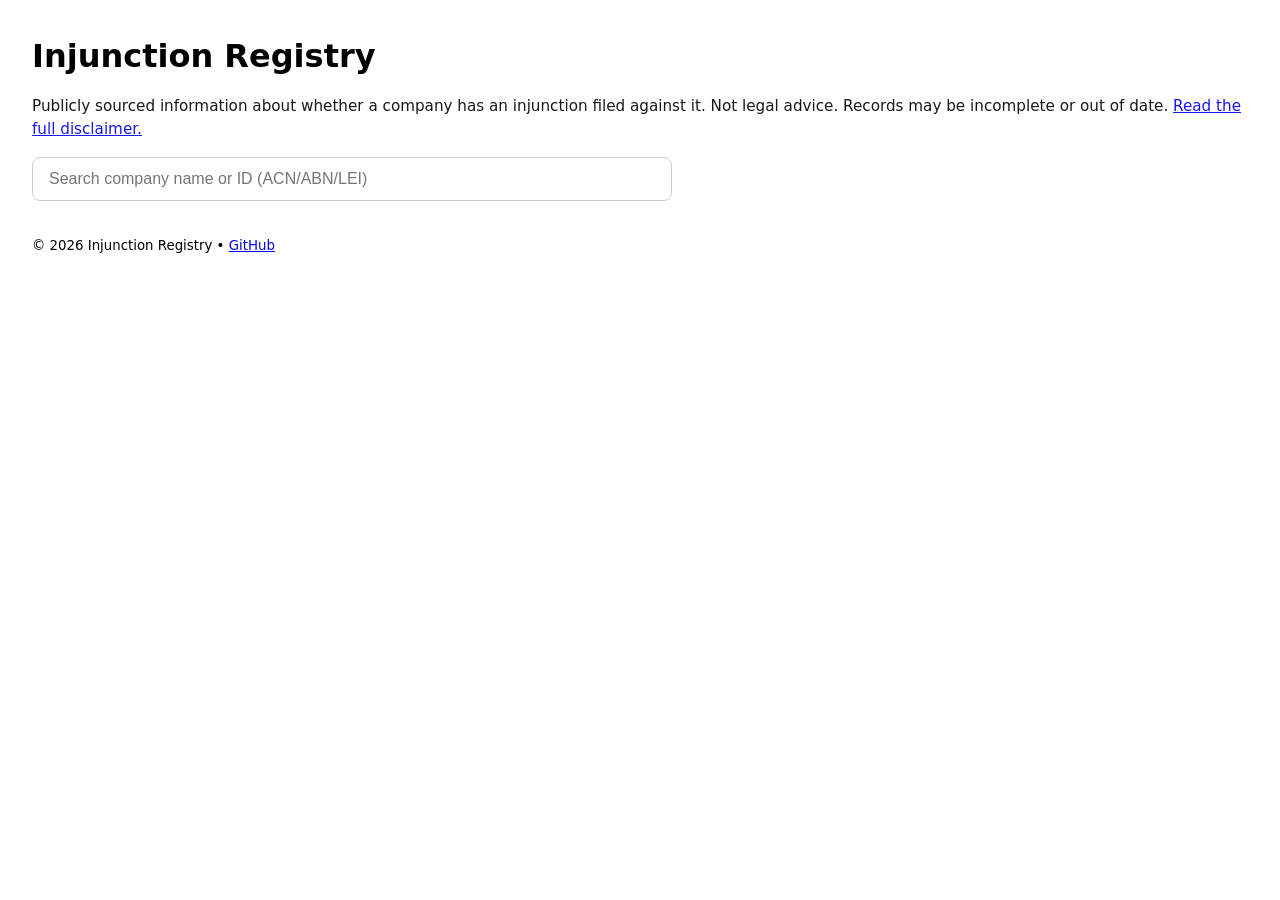
==== docs/index.html @ 7a78e607 "fix: split into private->public architecture" ====
<!doctype html>
<html lang="en">
<head>
  <meta charset="utf-8" />
  <title>Injunction Registry (Public Dataset)</title>
  <meta name="viewport" content="width=device-width, initial-scale=1" />
  <link href="./styles.css" rel="stylesheet" />
</head>
<body>
  <header>
    <h1>Injunction Registry</h1>
    <p class="disclaimer">
      Publicly sourced information about whether a company has an injunction filed against it.
      Not legal advice. Records may be incomplete or out of date.
      <a href="./disclaimer.html">Read the full disclaimer.</a>
    </p>
  </header>

  <main>
    <label for="query" class="sr-only">Search company</label>
    <input id="query" type="search" placeholder="Search company name or ID (ACN/ABN/LEI)" autocomplete="off" />
    <div id="results"></div>
    <div id="details"></div>
  </main>

  <footer>
    <small>© 2026 Injunction Registry • <a href="https://github.com/ausinjunctionlist/injunction-registry">GitHub</a></small>
  </footer>

  <script src="./app.js"></script>
</body>
</html>
---- docs/styles.css ----
:root { color-scheme: light dark; }
body { font-family: system-ui, -apple-system, Segoe UI, Roboto, Arial, sans-serif; margin: 2rem; line-height: 1.5; }
header { margin-bottom: 1rem; }
h1 { margin: 0 0 .5rem 0; }
.disclaimer { font-size: .95rem; opacity: .9; }
#query { width: 100%; max-width: 640px; padding: .75rem 1rem; font-size: 1rem; border-radius: .5rem; border: 1px solid #ccc; }
#results { margin-top: 1rem; display: grid; gap: .5rem; max-width: 720px; }
.result { padding: .75rem 1rem; border: 1px solid #ddd; border-radius: .5rem; cursor: pointer; display: flex; justify-content: space-between; }
.badge { padding: .15rem .5rem; border-radius: .375rem; font-size: .85rem; }
.badge.ok { background: #e7f5e9; color: #1b5e20; border: 1px solid #a5d6a7; }
.badge.warn { background: #fff3e0; color: #e65100; border: 1px solid #ffcc80; }
#details { margin-top: 1rem; max-width: 720px; }
.case { border-left: 3px solid #888; padding-left: .75rem; margin: .5rem 0; }
.sr-only { position: absolute; left: -10000px; width: 1px; height: 1px; overflow: hidden; }
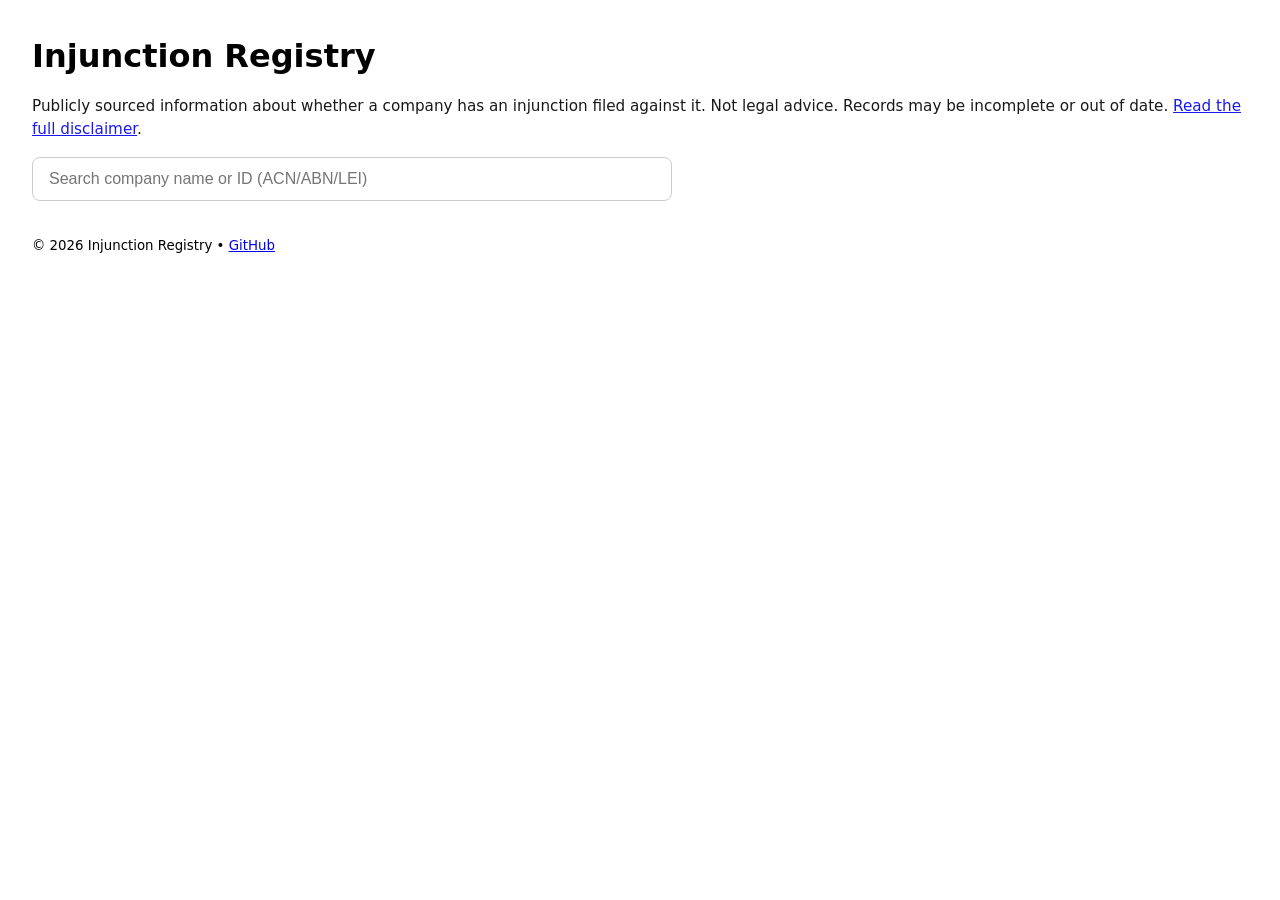
==== commit 57a6bc7e: "Publish site from source 30f07dafb49874d99272e852e182efeab741c075" ====
--- a/docs/index.html
+++ b/docs/index.html
@@ -4,7 +4,7 @@
   <meta charset="utf-8" />
   <title>Injunction Registry (Public Dataset)</title>
   <meta name="viewport" content="width=device-width, initial-scale=1" />
-  <link href="./styles.css" rel="stylesheet" />
+  <link rel="stylesheet" href="./styles.css" />
 </head>
 <body>
   <header>
@@ -12,7 +12,7 @@
     <p class="disclaimer">
       Publicly sourced information about whether a company has an injunction filed against it.
       Not legal advice. Records may be incomplete or out of date.
-      <a href="./disclaimer.html">Read the full disclaimer.</a>
+      <a href="./disclaimer.html">Read the full disclaimer</a>.
     </p>
   </header>
 
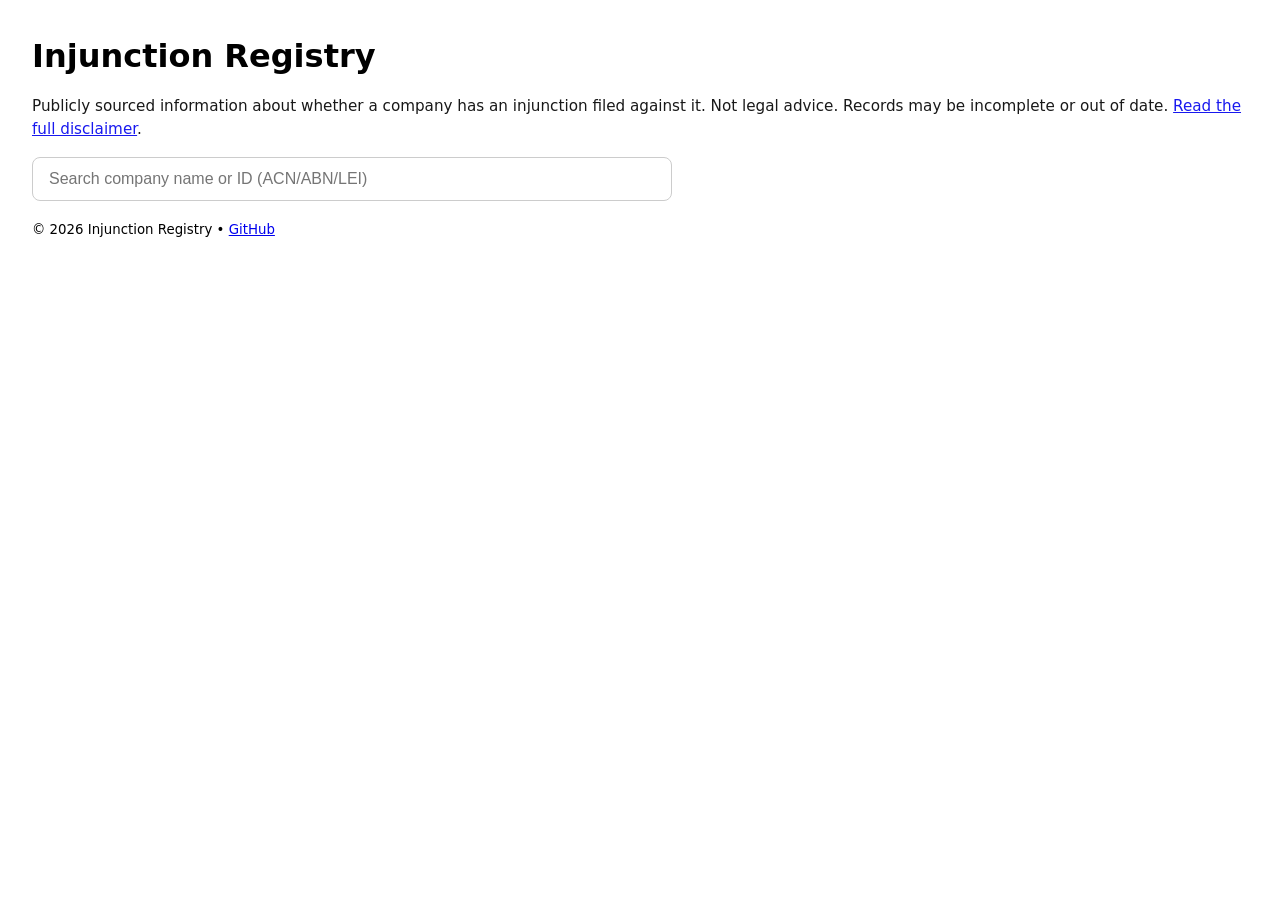
==== commit e02fa29c: "fix: added disclosure" ====
--- a/docs/index.html
+++ b/docs/index.html
@@ -2,9 +2,9 @@
 <html lang="en">
 <head>
   <meta charset="utf-8" />
-  <title>Injunction Registry (Public Dataset)</title>
+  <title>Injunction Registry</title>
   <meta name="viewport" content="width=device-width, initial-scale=1" />
-  <link rel="stylesheet" href="./styles.css" />
+  <link rel="stylesheet" href="./styles.css">
 </head>
 <body>
   <header>
@@ -20,7 +20,6 @@
     <label for="query" class="sr-only">Search company</label>
     <input id="query" type="search" placeholder="Search company name or ID (ACN/ABN/LEI)" autocomplete="off" />
     <div id="results"></div>
-    <div id="details"></div>
   </main>
 
   <footer>
--- a/docs/styles.css
+++ b/docs/styles.css
@@ -9,6 +9,5 @@
 .badge { padding: .15rem .5rem; border-radius: .375rem; font-size: .85rem; }
 .badge.ok { background: #e7f5e9; color: #1b5e20; border: 1px solid #a5d6a7; }
 .badge.warn { background: #fff3e0; color: #e65100; border: 1px solid #ffcc80; }
-#details { margin-top: 1rem; max-width: 720px; }
 .case { border-left: 3px solid #888; padding-left: .75rem; margin: .5rem 0; }
 .sr-only { position: absolute; left: -10000px; width: 1px; height: 1px; overflow: hidden; }
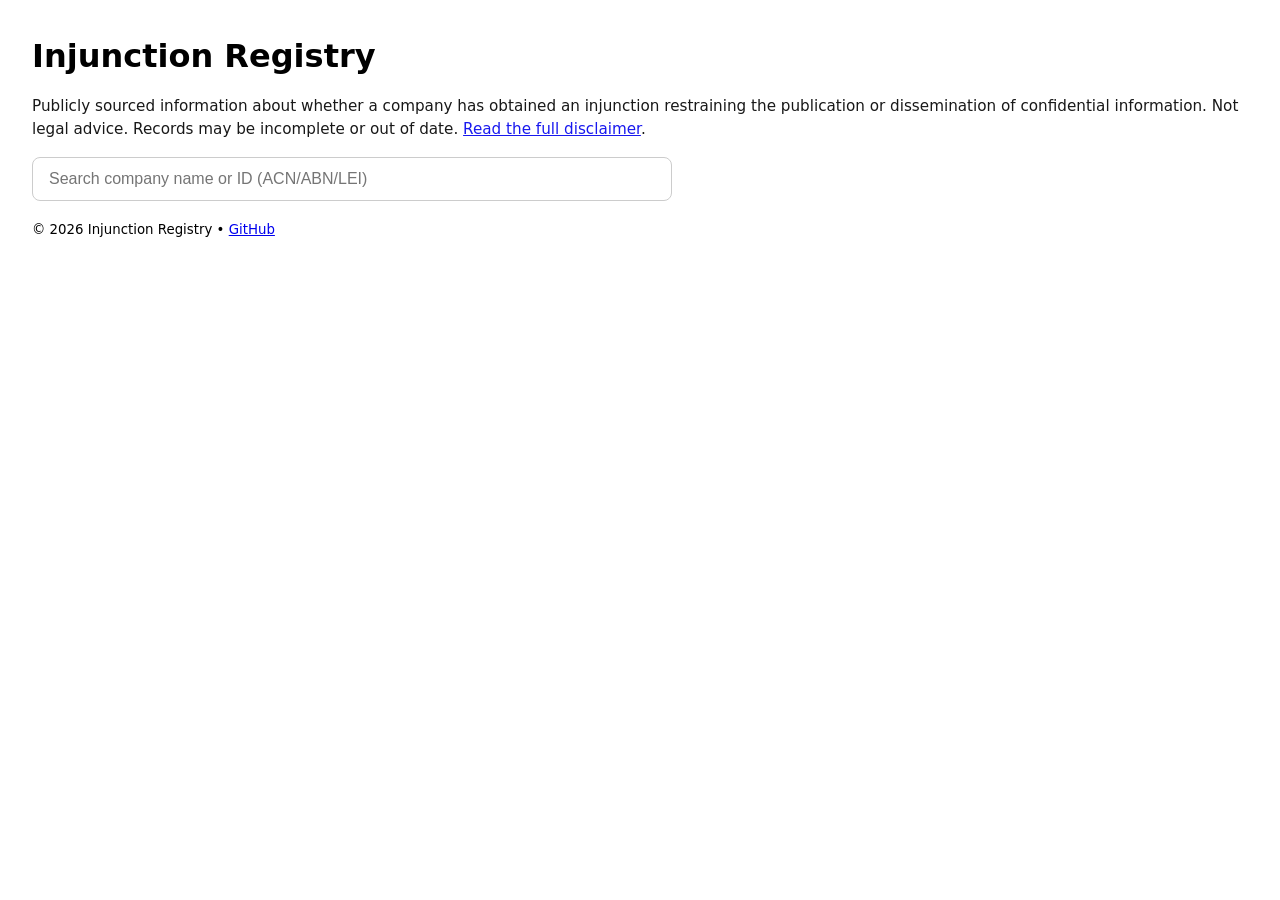
==== commit fe686dba: "Publish site from source bae379f884df9584ce7d78a48cb164687838b15f" ====
--- a/docs/index.html
+++ b/docs/index.html
@@ -4,13 +4,13 @@
   <meta charset="utf-8" />
   <title>Injunction Registry</title>
   <meta name="viewport" content="width=device-width, initial-scale=1" />
-  <link rel="stylesheet" href="./styles.css">
+  <link rel="stylesheet" href="./styles.css?v=20260317">
 </head>
 <body>
   <header>
     <h1>Injunction Registry</h1>
     <p class="disclaimer">
-      Publicly sourced information about whether a company has an injunction filed against it.
+      Publicly sourced information about whether a company has obtained an injunction restraining the publication or dissemination of confidential information.
       Not legal advice. Records may be incomplete or out of date.
       <a href="./disclaimer.html">Read the full disclaimer</a>.
     </p>
@@ -20,12 +20,13 @@
     <label for="query" class="sr-only">Search company</label>
     <input id="query" type="search" placeholder="Search company name or ID (ACN/ABN/LEI)" autocomplete="off" />
     <div id="results"></div>
+    <div id="details"></div>
   </main>
 
   <footer>
     <small>© 2026 Injunction Registry • <a href="https://github.com/ausinjunctionlist/injunction-registry">GitHub</a></small>
   </footer>
 
-  <script src="./app.js"></script>
+  <script src="./app.js?v=20260317" defer></script>
 </body>
 </html>
--- a/docs/styles.css
+++ b/docs/styles.css
@@ -3,11 +3,55 @@
 header { margin-bottom: 1rem; }
 h1 { margin: 0 0 .5rem 0; }
 .disclaimer { font-size: .95rem; opacity: .9; }
-#query { width: 100%; max-width: 640px; padding: .75rem 1rem; font-size: 1rem; border-radius: .5rem; border: 1px solid #ccc; }
-#results { margin-top: 1rem; display: grid; gap: .5rem; max-width: 720px; }
-.result { padding: .75rem 1rem; border: 1px solid #ddd; border-radius: .5rem; cursor: pointer; display: flex; justify-content: space-between; }
-.badge { padding: .15rem .5rem; border-radius: .375rem; font-size: .85rem; }
-.badge.ok { background: #e7f5e9; color: #1b5e20; border: 1px solid #a5d6a7; }
-.badge.warn { background: #fff3e0; color: #e65100; border: 1px solid #ffcc80; }
-.case { border-left: 3px solid #888; padding-left: .75rem; margin: .5rem 0; }
+
+/* Search input */
+#query {
+  width: 100%;
+  max-width: 640px;
+  padding: .75rem 1rem;
+  font-size: 1rem;
+  border-radius: .5rem;
+  border: 1px solid #ccc;
+}
+
+/* Results container – simple block flow (no grid) */
+#results {
+  margin-top: 1rem;
+  max-width: 720px;
+}
+
+/* Each result as a simple card */
+.result {
+  border: 1px solid #e3e3e3;
+  border-radius: 6px;
+  padding: 0.75rem 1rem;
+  margin: 0.75rem 0;
+}
+
+/* Clickable header area */
+.result-header { cursor: pointer; }
+.result-header:hover { background: rgba(0,0,0,0.02); }
+
+/* Title lines */
+.result-title { font-weight: 600; }
+.result-subtitle { font-size: 0.9rem; opacity: 0.8; }
+
+/* Natural dropdown below the header */
+.result-details {
+  display: none;
+  margin-top: 0.75rem;
+  padding-top: 0.75rem;
+  border-top: 1px solid #eee;
+}
+.result-details.open { display: block; }
+
+/* Case block */
+.case {
+  margin: 0.5rem 0;
+  padding-left: 0.75rem;
+  border-left: 3px solid #bbb;
+}
+
+/* Utilities */
+.muted { opacity: 0.8; }
 .sr-only { position: absolute; left: -10000px; width: 1px; height: 1px; overflow: hidden; }
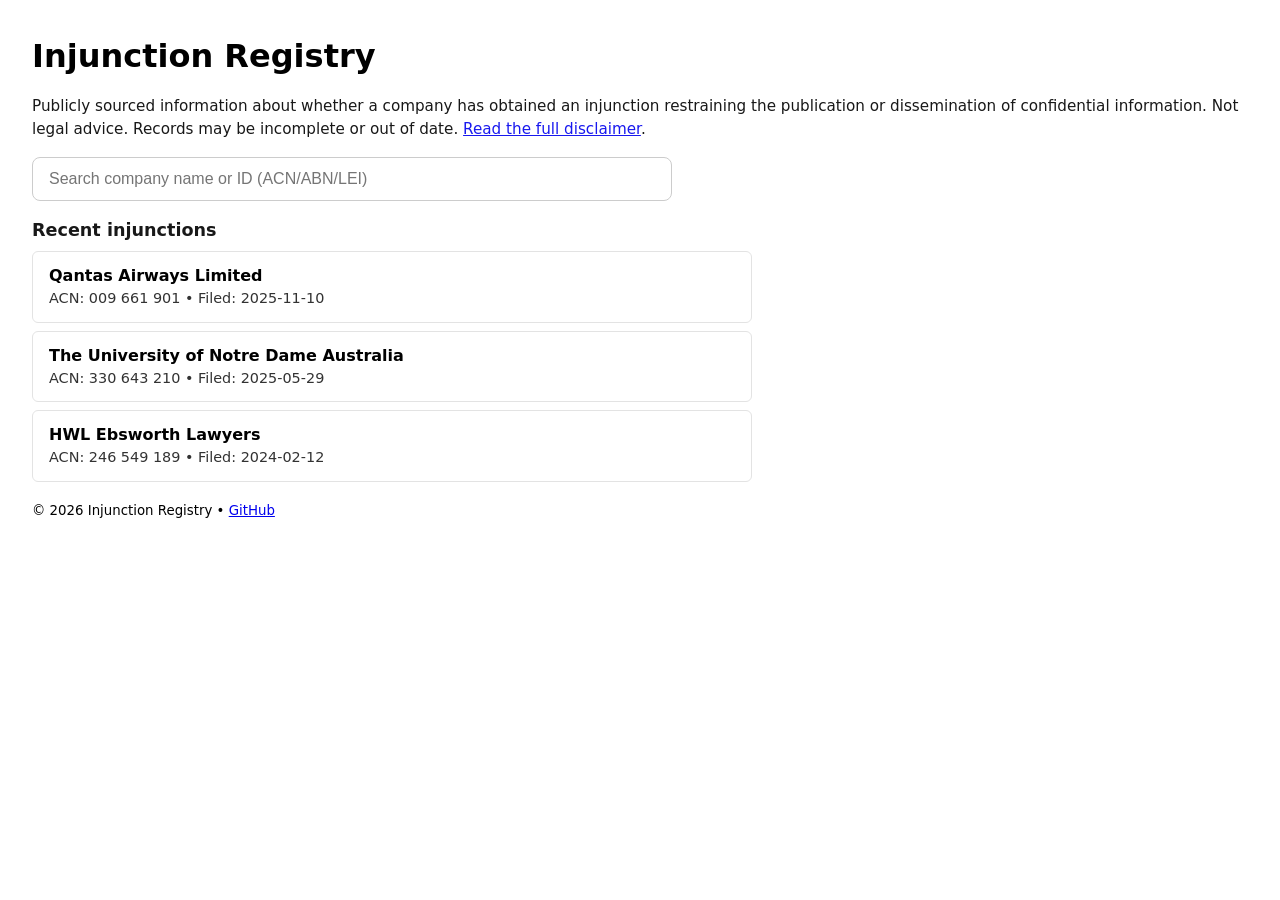
==== commit 1450385f: "Publish site from source dc8c4707968546e383a0c0b083dac0db8c25f7e2" ====
--- a/docs/index.html
+++ b/docs/index.html
@@ -19,6 +19,15 @@
   <main>
     <label for="query" class="sr-only">Search company</label>
     <input id="query" type="search" placeholder="Search company name or ID (ACN/ABN/LEI)" autocomplete="off" />
+    
+    
+    <!-- Recent injunctions (populated by JS) -->
+      <section id="recent-section" aria-label="Recent injunctions">
+        <h2 class="section-title">Recent injunctions</h2>
+        <div id="recent"></div>
+      </section>
+
+    
     <div id="results"></div>
     <div id="details"></div>
   </main>
--- a/docs/styles.css
+++ b/docs/styles.css
@@ -54,4 +54,26 @@
 
 /* Utilities */
 .muted { opacity: 0.8; }
-.sr-only { position: absolute; left: -10000px; width: 1px; height: 1px; overflow: hidden; }+.sr-only { position: absolute; left: -10000px; width: 1px; height: 1px; overflow: hidden; }
+
+.section-title {
+  margin: 1rem 0 .5rem 0;
+  font-size: 1.1rem;
+  font-weight: 600;
+  opacity: 0.9;
+}
+
+#recent {
+  max-width: 720px;
+}
+
+/* Reuse the same card style as results */
+#recent .result {
+  border: 1px solid #e3e3e3;
+  border-radius: 6px;
+  padding: 0.75rem 1rem;
+  margin: 0.5rem 0;
+}
+
+#recent .result-title { font-weight: 600; }
+#recent .result-subtitle { font-size: 0.9rem; opacity: 0.8; }
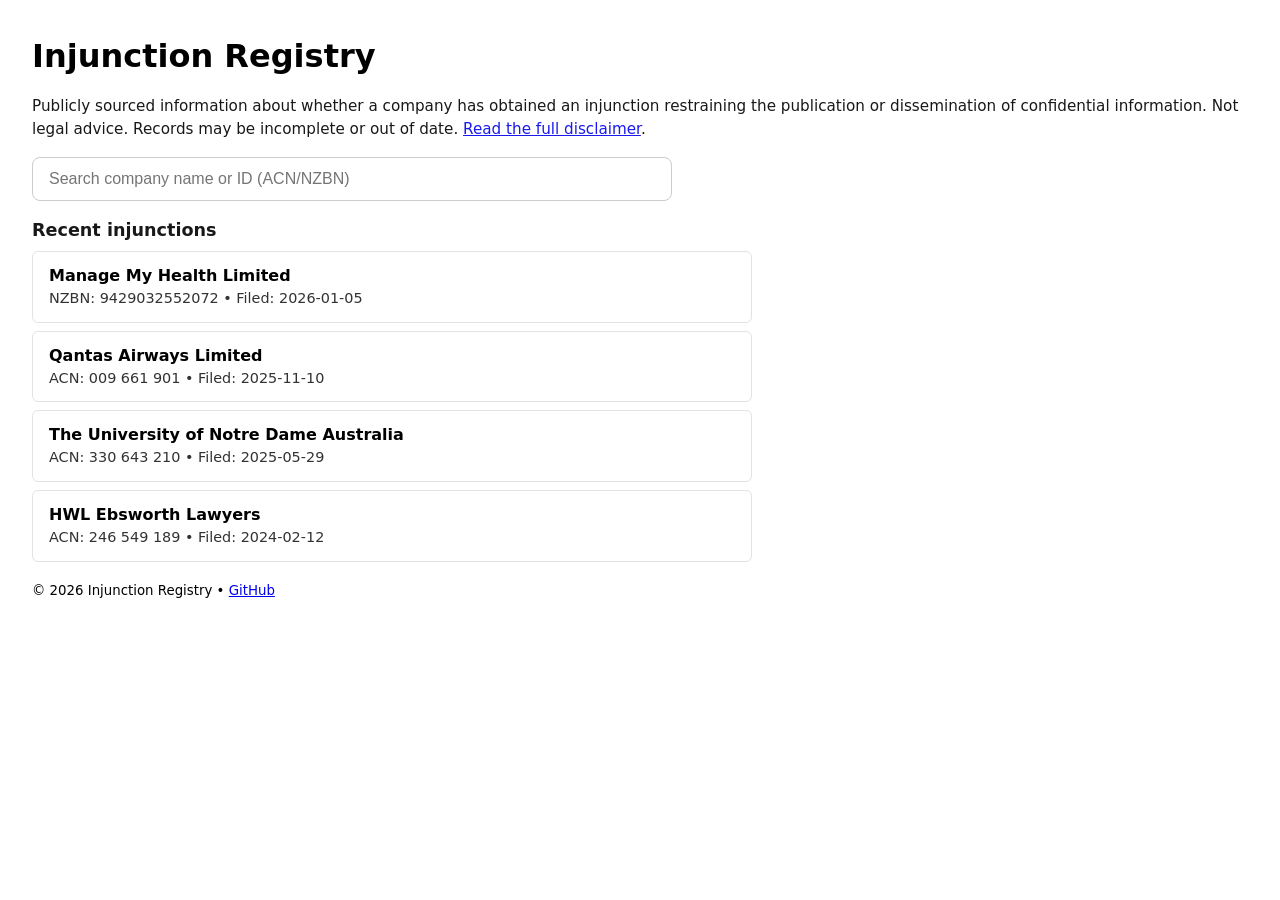
==== commit 83f42fc7: "Publish site from source d940729e11b7ab2bc9d106fd6fdf2634ca629221" ====
--- a/docs/index.html
+++ b/docs/index.html
@@ -18,7 +18,7 @@
 
   <main>
     <label for="query" class="sr-only">Search company</label>
-    <input id="query" type="search" placeholder="Search company name or ID (ACN/ABN/LEI)" autocomplete="off" />
+    <input id="query" type="search" placeholder="Search company name or ID (ACN/NZBN)" autocomplete="off" />
     
     
     <!-- Recent injunctions (populated by JS) -->
